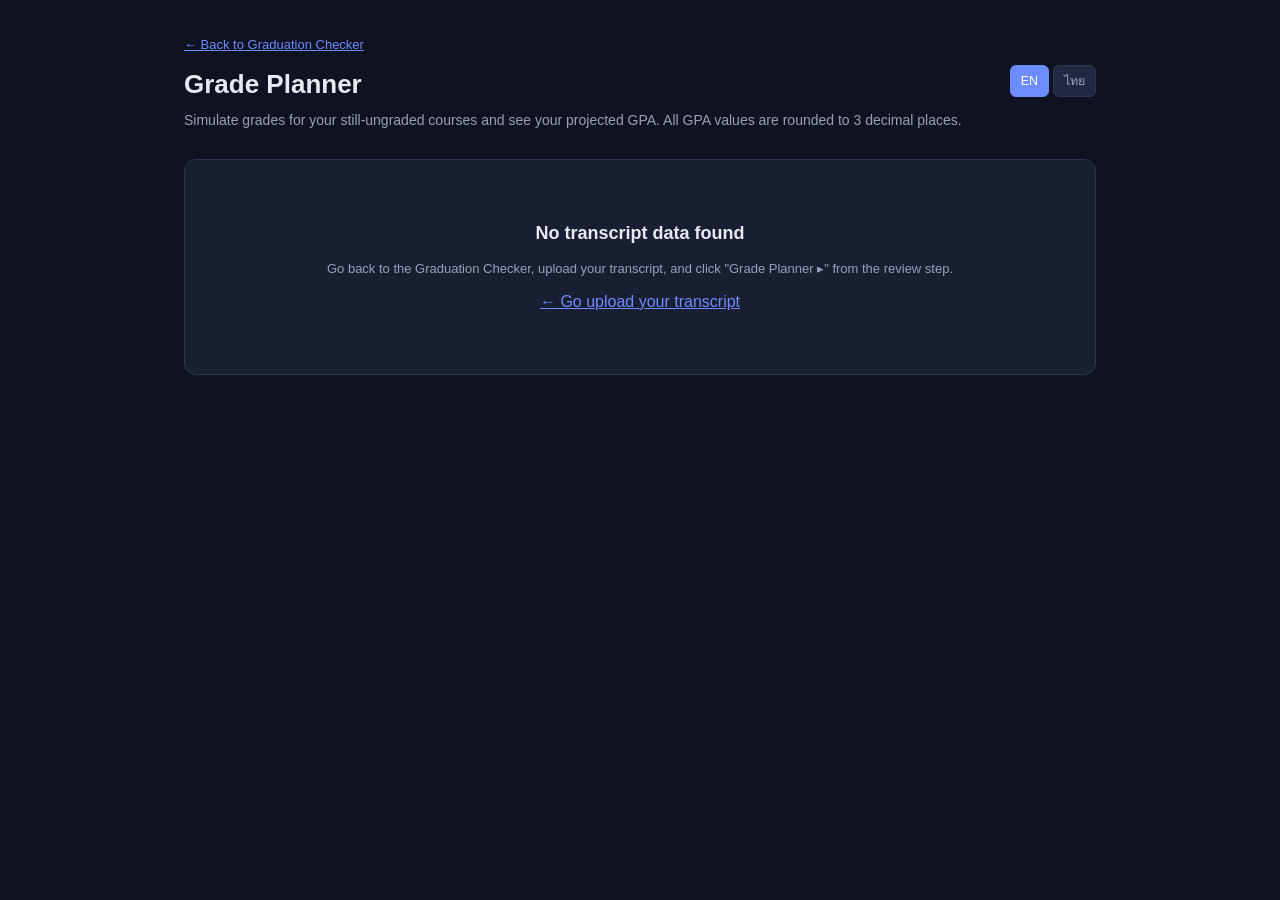
==== grade-planner.html @ a2794ba5 "feat: add grade planner" ====
<!DOCTYPE html>
<html lang="en">
<head>
  <meta charset="UTF-8" />
  <meta name="viewport" content="width=device-width, initial-scale=1.0" />
  <title>Grade Planner — CE KMITL</title>
  <link rel="preconnect" href="https://fonts.googleapis.com" />
  <link rel="preconnect" href="https://fonts.gstatic.com" crossorigin />
  <link href="https://fonts.googleapis.com/css2?family=Prompt:wght@300;400;500;600;700&display=swap" rel="stylesheet" />
  <link rel="stylesheet" href="css/styles.css" />
</head>
<body>
  <header>
    <a class="gp-back-link" href="index.html" data-i18n="gpBackLink">← Back to Graduation Checker</a>
    <div class="header-top">
      <h1 data-i18n="gpPageTitle">Grade Planner</h1>
      <div class="header-controls">
        <div class="lang-switch">
          <button type="button" class="lang-btn active" data-lang="en">EN</button>
          <button type="button" class="lang-btn" data-lang="th">ไทย</button>
        </div>
      </div>
    </div>
    <p class="sub" data-i18n="gpSub">Simulate grades for your still-ungraded courses and see your projected GPA. All GPA values are rounded to 3 decimal places.</p>
  </header>

  <main>
    <!-- Empty state (shown when there's no handed-off transcript data) -->
    <section class="card hidden" id="gpEmptySection">
      <div class="gp-empty-card">
        <h2 data-i18n="gpEmptyTitle">No transcript data found</h2>
        <p class="hint" data-i18n="gpEmptyText">Go back to the Graduation Checker, upload your transcript, and click "Grade Planner ▸" from the review step.</p>
        <a href="index.html" data-i18n="gpEmptyLink">← Go upload your transcript</a>
      </div>
    </section>

    <div id="gpContent" class="hidden">
      <!-- Prior GPA -->
      <section class="card">
        <h2 data-i18n="gpPriorTitle">Your GPA so far</h2>
        <div id="gpPriorStat"></div>
        <p class="hint hidden" id="gpExcludedNote"></p>
      </section>

      <!-- Simulation table -->
      <section class="card">
        <h2 data-i18n="gpSimTitle">This semester — simulate your grades</h2>
        <p class="hint" data-i18n="gpSimHint">These are the courses on your transcript with no grade posted yet. Pick a grade for each to see your projected GPA.</p>
        <div class="table-wrap">
          <table id="gpSimTable">
            <thead>
              <tr><th data-i18n="thCode">Code</th><th data-i18n="thTitle">Title</th><th data-i18n="thCredit">Credit</th><th data-i18n="thGradeSim">Simulated grade</th><th></th></tr>
            </thead>
            <tbody></tbody>
          </table>
        </div>
        <div class="row-actions">
          <button type="button" id="gpAddRowBtn" class="secondary" data-i18n="gpAddRowBtn">+ Add course</button>
        </div>
      </section>

      <!-- Live results -->
      <section class="card">
        <h2 data-i18n="gpResultsTitle">Projected results</h2>
        <div class="gp-stat-grid">
          <div class="gp-stat">
            <div class="gp-stat-label" data-i18n="gpSemesterGpa">This semester GPA</div>
            <div class="gp-stat-value" id="gpSemesterGpaValue">—</div>
          </div>
          <div class="gp-stat">
            <div class="gp-stat-label" data-i18n="gpCumulativeGpa">Projected cumulative GPA</div>
            <div class="gp-stat-value" id="gpCumulativeGpaValue">—</div>
          </div>
        </div>
        <div class="gp-filled-count" id="gpFilledCount"></div>
      </section>

      <!-- Reverse: target GPA -->
      <section class="card">
        <h2 data-i18n="gpTargetTitle">Or work backwards: set a target cumulative GPA</h2>
        <p class="hint" data-i18n="gpTargetHint">Enter the cumulative GPA you want to have after this semester — we'll calculate the average grade you need this semester to get there.</p>
        <div class="gp-target-row">
          <label>
            <span data-i18n="gpTargetLabel">Target cumulative GPA</span>
            <input type="number" id="gpTargetGpa" step="0.001" min="0" max="4" placeholder="3.500" />
          </label>
        </div>
        <div class="gp-target-result" id="gpTargetResult"></div>
      </section>
    </div>
  </main>

  <script src="js/i18n.js"></script>
  <script src="js/gradePlanner.js"></script>
</body>
</html>
---- css/styles.css ----
:root {
  --bg: #0f1220;
  --card: #1a1e33;
  --card-2: #232842;
  --text: #e8eaf2;
  --muted: #9aa0b8;
  --accent: #6c8cff;
  --accent-2: #4cc38a;
  --warn: #e0b341;
  --danger: #e06a6a;
  --border: #2e3350;
  --radius: 12px;
}

* { box-sizing: border-box; }

body {
  margin: 0;
  font-family: -apple-system, BlinkMacSystemFont, "Segoe UI", Roboto, "Helvetica Neue", Arial, sans-serif;
  background: var(--bg);
  color: var(--text);
  line-height: 1.5;
}

html[lang="th"] body {
  font-family: 'Prompt', -apple-system, BlinkMacSystemFont, "Segoe UI", Roboto, "Helvetica Neue", Arial, sans-serif;
}

header {
  padding: 32px 24px 16px;
  max-width: 960px;
  margin: 0 auto;
}
.header-top { display: flex; align-items: flex-start; justify-content: space-between; gap: 12px; flex-wrap: wrap; }
header h1 { margin: 0 0 6px; font-size: 26px; }
.header-controls { display: flex; align-items: center; gap: 12px; flex-wrap: wrap; flex-shrink: 0; }
.version-switch { display: flex; align-items: center; gap: 6px; font-size: 12.5px; color: var(--muted); }
.version-switch select {
  background: var(--card-2); color: var(--text); border: 1px solid var(--border);
  border-radius: 6px; padding: 5px 8px; font-size: 12.5px; cursor: pointer;
}
.lang-switch { display: flex; gap: 4px; flex-shrink: 0; }
.lang-btn {
  background: var(--card-2); color: var(--muted); border: 1px solid var(--border);
  border-radius: 6px; padding: 5px 10px; font-size: 12.5px; cursor: pointer;
}
.lang-btn.active { background: var(--accent); color: #fff; border-color: var(--accent); }
.sub { color: var(--muted); margin: 0; font-size: 14px; }
.disclaimer {
  margin: 12px 0 0; padding: 10px 14px; font-size: 13px; color: var(--warn);
  background: rgba(224,179,65,.1); border: 1px solid rgba(224,179,65,.35); border-radius: 8px;
}
.disclaimer.new-curriculum-note {
  color: var(--danger);
  background: rgba(224,106,106,.1); border-color: rgba(224,106,106,.35);
}

main { max-width: 960px; margin: 0 auto; padding: 12px 24px 48px; }

.card {
  background: var(--card);
  border: 1px solid var(--border);
  border-radius: var(--radius);
  padding: 20px 22px;
  margin-bottom: 18px;
}
.card h2 { margin: 0 0 12px; font-size: 18px; }
.hidden { display: none; }
.hint { color: var(--muted); font-size: 13px; margin: 0 0 12px; }

.drop-zone {
  border: 2px dashed var(--border);
  border-radius: var(--radius);
  padding: 30px;
  text-align: center;
  color: var(--muted);
  transition: border-color .15s, background .15s;
}
.drop-zone.drag { border-color: var(--accent); background: var(--card-2); }

button { font-family: inherit; font-size: 14px; cursor: pointer; border-radius: 8px; }
.primary { background: var(--accent); color: #fff; border: none; padding: 10px 18px; font-weight: 600; }
.primary:disabled { opacity: .5; cursor: not-allowed; }
.secondary { background: var(--card-2); color: var(--text); border: 1px solid var(--border); padding: 8px 14px; }
.link-btn { background: none; border: none; color: var(--accent); text-decoration: underline; padding: 0; font-size: inherit; }

.status { font-size: 13px; color: var(--muted); margin-top: 10px; min-height: 18px; }
.status.error { color: var(--danger); }
.status.ok { color: var(--accent-2); }

.student-info { font-size: 13px; color: var(--muted); margin-bottom: 12px; }
.student-info strong { color: var(--text); }

.table-wrap { overflow-x: auto; }
table { width: 100%; border-collapse: collapse; font-size: 13px; }
th, td { text-align: left; padding: 6px 8px; border-bottom: 1px solid var(--border); }
th { color: var(--muted); font-weight: 600; }
td input {
  width: 100%; background: var(--card-2); border: 1px solid var(--border);
  color: var(--text); border-radius: 6px; padding: 4px 6px; font-size: 13px;
}
td.code-cell input { width: 90px; }
td.credit-cell input, td.grade-cell input { width: 56px; }
td.grade-cell select {
  width: 100%; background: var(--card-2); border: 1px solid var(--border);
  color: var(--text); border-radius: 6px; padding: 4px 6px; font-size: 13px;
}
.del-btn { background: none; border: none; color: var(--danger); font-size: 16px; }

.col-toggle-btn { margin-bottom: 10px; font-size: 12.5px; padding: 6px 12px; }
#courseTable.title-collapsed th.title-col,
#courseTable.title-collapsed td.title-col { display: none; }

.row-actions { display: flex; justify-content: space-between; margin-top: 14px; gap: 10px; flex-wrap: wrap; }
.row-actions-right { display: flex; gap: 10px; flex-wrap: wrap; }

/* overall progress */
.overall-bar { margin-bottom: 18px; }
.bar-track { height: 14px; background: var(--card-2); border-radius: 8px; overflow: hidden; }
.bar-fill { height: 100%; background: linear-gradient(90deg, var(--accent), var(--accent-2)); }
.overall-num { font-size: 15px; margin-bottom: 6px; }
.overall-num .big { font-size: 22px; font-weight: 700; }

.sanity { font-size: 13px; margin: 8px 0 0; padding: 8px 12px; border-radius: 8px; }
.sanity.ok { background: rgba(76,195,138,.12); color: var(--accent-2); }
.sanity.warn { background: rgba(224,179,65,.12); color: var(--warn); }

.group-title { font-size: 13px; text-transform: uppercase; letter-spacing: .06em; color: var(--muted); margin: 18px 0 8px; }

.cat {
  background: var(--card-2); border: 1px solid var(--border);
  border-radius: 10px; padding: 12px 14px; margin-bottom: 10px;
}
.cat-head { display: flex; justify-content: space-between; align-items: baseline; gap: 10px; }
.cat-name { font-weight: 600; font-size: 14px; }
.cat-credits { font-size: 13px; color: var(--muted); white-space: nowrap; }
.pill { font-size: 11px; font-weight: 700; padding: 2px 8px; border-radius: 20px; margin-left: 8px; }
.pill.done { background: rgba(76,195,138,.18); color: var(--accent-2); }
.pill.todo { background: rgba(224,106,106,.18); color: var(--danger); }
.cat-bar-track { height: 6px; background: var(--bg); border-radius: 4px; margin: 8px 0; overflow: hidden; }
.cat-bar-fill { height: 100%; background: var(--accent); }
.cat-bar-fill.done { background: var(--accent-2); }
.cat-detail { font-size: 12.5px; color: var(--muted); margin-top: 6px; }
.cat-detail code { color: var(--text); background: var(--bg); padding: 1px 5px; border-radius: 4px; }
.missing-list { margin: 6px 0 0; padding-left: 18px; }
.missing-list li { margin: 1px 0; }

.path-picker label { font-size: 12.5px; color: var(--muted); display: flex; align-items: center; gap: 8px; flex-wrap: wrap; }
.path-picker select {
  background: var(--card-2); color: var(--text); border: 1px solid var(--border);
  border-radius: 6px; padding: 4px 8px; font-size: 13px;
}
.path-checklist { margin-top: 8px; padding-left: 0; }
.path-checklist li { list-style: none; margin: 3px 0; }
.path-note { color: var(--muted); }
.path-progress { margin-top: 8px; font-size: 12.5px; font-weight: 600; color: var(--muted); }
.path-progress.done { color: var(--accent-2); }

.extras h3 { font-size: 14px; margin: 16px 0 6px; }
.chip { display: inline-block; font-size: 12px; background: var(--card-2); border: 1px solid var(--border);
  border-radius: 6px; padding: 2px 8px; margin: 2px 4px 2px 0; }
.chip.warn { border-color: var(--warn); color: var(--warn); }

.log { font-size: 12px; color: var(--muted); max-height: 200px; overflow-y: auto; margin-top: 10px; padding-left: 18px; }

footer { max-width: 960px; margin: 0 auto; padding: 0 24px 40px; color: var(--muted); font-size: 12px; }
footer code { background: var(--card); padding: 1px 5px; border-radius: 4px; }

a {color: var(--accent); text-decoration: underline;}

/* Grade Planner page */
.gp-back-link { display: inline-block; margin-bottom: 10px; font-size: 13px; }
.gp-stat-grid { display: flex; gap: 14px; flex-wrap: wrap; margin-bottom: 4px; }
.gp-stat { flex: 1 1 180px; background: var(--card-2); border: 1px solid var(--border);
  border-radius: 10px; padding: 12px 14px; }
.gp-stat-label { font-size: 12.5px; color: var(--muted); margin-bottom: 4px; }
.gp-stat-value { font-size: 24px; font-weight: 700; }
.gp-filled-count { font-size: 12.5px; color: var(--muted); margin-top: 10px; }
.gp-target-row { display: flex; align-items: flex-end; gap: 12px; flex-wrap: wrap; margin-top: 4px; }
.gp-target-row label { font-size: 13px; color: var(--muted); display: flex; flex-direction: column; gap: 6px; }
.gp-target-row input {
  background: var(--card-2); color: var(--text); border: 1px solid var(--border);
  border-radius: 6px; padding: 6px 10px; font-size: 14px; width: 120px;
}
.gp-target-result { margin-top: 12px; font-size: 14px; }
.gp-target-result .gp-req-gpa { font-size: 22px; font-weight: 700; }
.gp-empty-card { text-align: center; padding: 40px 20px; }
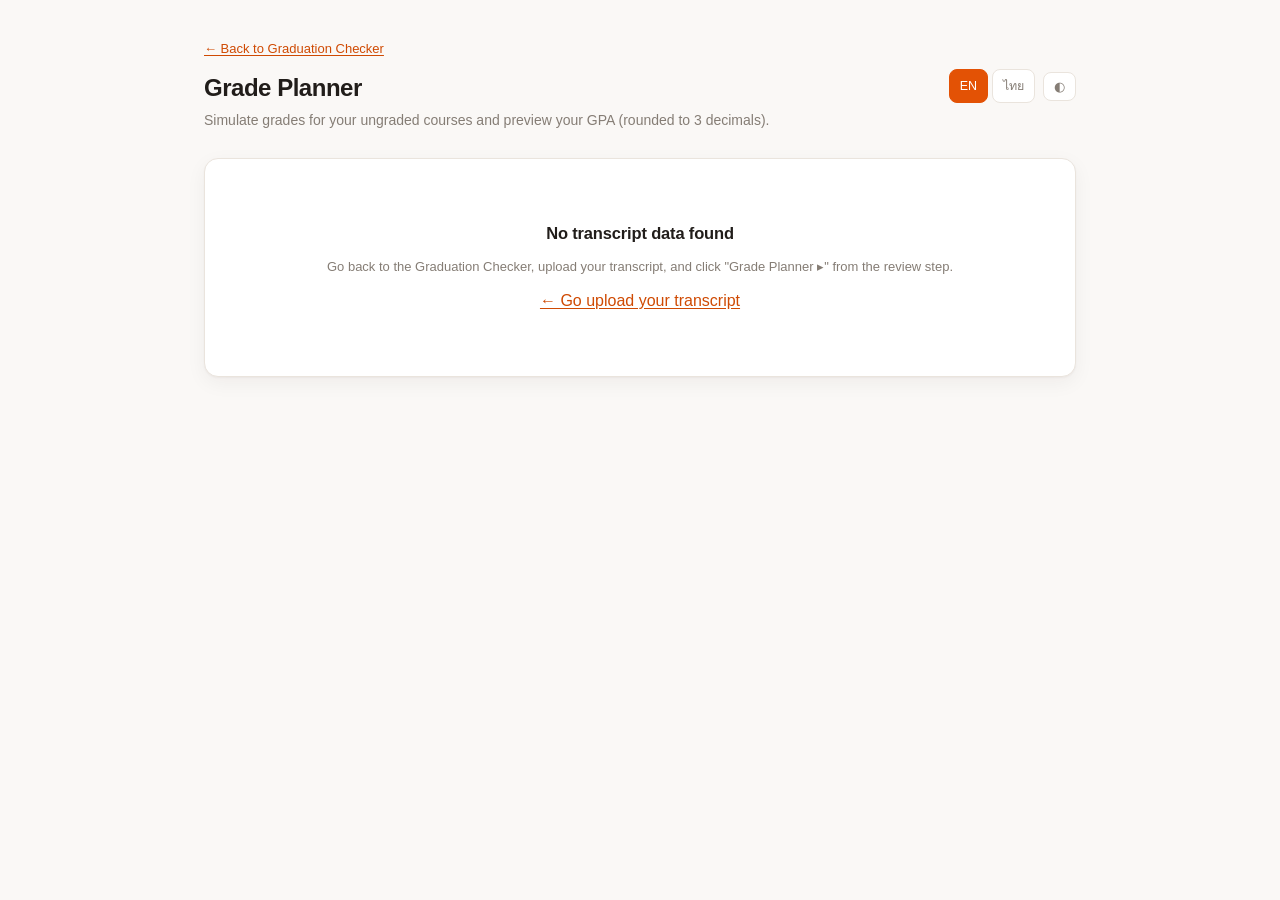
==== commit d5bbfd07: "feat: update UI" ====
--- a/grade-planner.html
+++ b/grade-planner.html
@@ -8,6 +8,8 @@
   <link rel="preconnect" href="https://fonts.gstatic.com" crossorigin />
   <link href="https://fonts.googleapis.com/css2?family=Prompt:wght@300;400;500;600;700&display=swap" rel="stylesheet" />
   <link rel="stylesheet" href="css/styles.css" />
+  <!-- set theme before first paint: saved choice, else browser preference -->
+  <script>document.documentElement.dataset.theme = localStorage.getItem('ce64_theme') || (matchMedia('(prefers-color-scheme: dark)').matches ? 'dark' : 'light');</script>
 </head>
 <body>
   <header>
@@ -19,9 +21,10 @@
           <button type="button" class="lang-btn active" data-lang="en">EN</button>
           <button type="button" class="lang-btn" data-lang="th">ไทย</button>
         </div>
+        <button type="button" class="theme-btn" aria-label="Toggle dark/light theme"></button>
       </div>
     </div>
-    <p class="sub" data-i18n="gpSub">Simulate grades for your still-ungraded courses and see your projected GPA. All GPA values are rounded to 3 decimal places.</p>
+    <p class="sub" data-i18n="gpSub">Simulate grades for your ungraded courses and preview your GPA (rounded to 3 decimals).</p>
   </header>
 
   <main>
--- a/css/styles.css
+++ b/css/styles.css
@@ -1,15 +1,39 @@
+/* Theme tokens — light is default, dark via [data-theme="dark"] (set pre-paint in <head>) */
 :root {
-  --bg: #0f1220;
-  --card: #1a1e33;
-  --card-2: #232842;
-  --text: #e8eaf2;
-  --muted: #9aa0b8;
-  --accent: #6c8cff;
-  --accent-2: #4cc38a;
-  --warn: #e0b341;
-  --danger: #e06a6a;
-  --border: #2e3350;
-  --radius: 12px;
+  --bg: #faf8f6;
+  --card: #ffffff;
+  --card-2: #f4f1ed;
+  --text: #211d1a;
+  --muted: #857d75;
+  --accent: #E35205;          /* fills, buttons, bars */
+  --accent-ink: #cf4a03;      /* accent as text on bg */
+  --accent-soft: rgba(227, 82, 5, .08);
+  --ok: #1a9c5b;
+  --ok-soft: rgba(26, 156, 91, .1);
+  --warn: #a8720c;
+  --warn-soft: rgba(168, 114, 12, .1);
+  --danger: #d43d3d;
+  --danger-soft: rgba(212, 61, 61, .1);
+  --border: #eae4dd;
+  --shadow: 0 1px 2px rgba(40, 25, 10, .04), 0 6px 20px rgba(40, 25, 10, .05);
+  --radius: 14px;
+}
+[data-theme="dark"] {
+  --bg: #141210;
+  --card: #1e1b18;
+  --card-2: #2a2521;
+  --text: #ece8e3;
+  --muted: #9d958c;
+  --accent-ink: #ff8442;
+  --accent-soft: rgba(227, 82, 5, .14);
+  --ok: #3fc97e;
+  --ok-soft: rgba(63, 201, 126, .12);
+  --warn: #e0a83e;
+  --warn-soft: rgba(224, 168, 62, .12);
+  --danger: #ef6b6b;
+  --danger-soft: rgba(239, 107, 107, .12);
+  --border: #363029;
+  --shadow: none;
 }
 
 * { box-sizing: border-box; }
@@ -19,127 +43,155 @@
   font-family: -apple-system, BlinkMacSystemFont, "Segoe UI", Roboto, "Helvetica Neue", Arial, sans-serif;
   background: var(--bg);
   color: var(--text);
-  line-height: 1.5;
+  line-height: 1.55;
+  transition: background .2s, color .2s;
 }
 
 html[lang="th"] body {
   font-family: 'Prompt', -apple-system, BlinkMacSystemFont, "Segoe UI", Roboto, "Helvetica Neue", Arial, sans-serif;
 }
 
+a { color: var(--accent-ink); text-decoration: underline; text-underline-offset: 2px; }
+
+/* ---------- header ---------- */
 header {
-  padding: 32px 24px 16px;
-  max-width: 960px;
+  padding: 36px 24px 12px;
+  max-width: 920px;
   margin: 0 auto;
 }
 .header-top { display: flex; align-items: flex-start; justify-content: space-between; gap: 12px; flex-wrap: wrap; }
-header h1 { margin: 0 0 6px; font-size: 26px; }
-.header-controls { display: flex; align-items: center; gap: 12px; flex-wrap: wrap; flex-shrink: 0; }
+header h1 { margin: 0 0 4px; font-size: 24px; letter-spacing: -.02em; }
+.header-controls { display: flex; align-items: center; gap: 8px; flex-wrap: wrap; flex-shrink: 0; }
 .version-switch { display: flex; align-items: center; gap: 6px; font-size: 12.5px; color: var(--muted); }
 .version-switch select {
-  background: var(--card-2); color: var(--text); border: 1px solid var(--border);
-  border-radius: 6px; padding: 5px 8px; font-size: 12.5px; cursor: pointer;
+  background: var(--card); color: var(--text); border: 1px solid var(--border);
+  border-radius: 8px; padding: 6px 8px; font-size: 12.5px; cursor: pointer;
 }
 .lang-switch { display: flex; gap: 4px; flex-shrink: 0; }
-.lang-btn {
-  background: var(--card-2); color: var(--muted); border: 1px solid var(--border);
-  border-radius: 6px; padding: 5px 10px; font-size: 12.5px; cursor: pointer;
-}
+.lang-btn, .theme-btn {
+  background: var(--card); color: var(--muted); border: 1px solid var(--border);
+  border-radius: 8px; padding: 6px 10px; font-size: 12.5px; cursor: pointer;
+  transition: background .15s, color .15s;
+}
+.lang-btn:hover, .theme-btn:hover { color: var(--text); }
 .lang-btn.active { background: var(--accent); color: #fff; border-color: var(--accent); }
+.theme-btn::before { content: '◐'; }
+[data-theme="dark"] .theme-btn::before { content: '◑'; }
+
 .sub { color: var(--muted); margin: 0; font-size: 14px; }
 .disclaimer {
-  margin: 12px 0 0; padding: 10px 14px; font-size: 13px; color: var(--warn);
-  background: rgba(224,179,65,.1); border: 1px solid rgba(224,179,65,.35); border-radius: 8px;
-}
-.disclaimer.new-curriculum-note {
-  color: var(--danger);
-  background: rgba(224,106,106,.1); border-color: rgba(224,106,106,.35);
-}
-
-main { max-width: 960px; margin: 0 auto; padding: 12px 24px 48px; }
+  margin: 14px 0 0; padding: 10px 14px; font-size: 12.5px; color: var(--warn);
+  background: var(--warn-soft); border: 1px solid transparent; border-radius: 10px;
+}
+.disclaimer.new-curriculum-note { color: var(--danger); background: var(--danger-soft); }
+
+/* ---------- layout / cards ---------- */
+main { max-width: 920px; margin: 0 auto; padding: 14px 24px 48px; }
 
 .card {
   background: var(--card);
   border: 1px solid var(--border);
   border-radius: var(--radius);
-  padding: 20px 22px;
-  margin-bottom: 18px;
-}
-.card h2 { margin: 0 0 12px; font-size: 18px; }
+  box-shadow: var(--shadow);
+  padding: 22px 24px;
+  margin-bottom: 16px;
+}
+.card h2 { margin: 0 0 10px; font-size: 16.5px; letter-spacing: -.01em; }
 .hidden { display: none; }
 .hint { color: var(--muted); font-size: 13px; margin: 0 0 12px; }
 
+/* collapsible help */
+details.help { margin-top: 10px; }
+details.help summary {
+  cursor: pointer; font-size: 13px; color: var(--muted); user-select: none;
+}
+details.help summary:hover { color: var(--text); }
+details.help .hint { margin: 8px 0 0; }
+
 .drop-zone {
-  border: 2px dashed var(--border);
+  border: 1.5px dashed var(--border);
   border-radius: var(--radius);
-  padding: 30px;
+  padding: 34px 20px;
   text-align: center;
   color: var(--muted);
+  font-size: 14px;
   transition: border-color .15s, background .15s;
 }
-.drop-zone.drag { border-color: var(--accent); background: var(--card-2); }
-
-button { font-family: inherit; font-size: 14px; cursor: pointer; border-radius: 8px; }
-.primary { background: var(--accent); color: #fff; border: none; padding: 10px 18px; font-weight: 600; }
-.primary:disabled { opacity: .5; cursor: not-allowed; }
-.secondary { background: var(--card-2); color: var(--text); border: 1px solid var(--border); padding: 8px 14px; }
-.link-btn { background: none; border: none; color: var(--accent); text-decoration: underline; padding: 0; font-size: inherit; }
+.drop-zone.drag, .drop-zone:hover { border-color: var(--accent); background: var(--accent-soft); }
+.drop-zone p { margin: 0; }
+
+/* ---------- buttons / inputs ---------- */
+button { font-family: inherit; font-size: 14px; cursor: pointer; border-radius: 10px; }
+.primary {
+  background: var(--accent); color: #fff; border: none; padding: 10px 18px; font-weight: 600;
+  transition: filter .15s;
+}
+.primary:hover:not(:disabled) { filter: brightness(1.1); }
+.primary:disabled { opacity: .45; cursor: not-allowed; }
+.secondary {
+  background: transparent; color: var(--text); border: 1px solid var(--border); padding: 8px 14px;
+  transition: background .15s, border-color .15s;
+}
+.secondary:hover { border-color: var(--accent); color: var(--accent-ink); }
+.link-btn { background: none; border: none; color: var(--accent-ink); text-decoration: underline; padding: 0; font-size: inherit; }
+
+input[type="file"] { color: var(--muted); font-size: 13px; margin-right: 8px; }
 
 .status { font-size: 13px; color: var(--muted); margin-top: 10px; min-height: 18px; }
 .status.error { color: var(--danger); }
-.status.ok { color: var(--accent-2); }
-
+.status.ok { color: var(--ok); }
+
+/* ---------- review table ---------- */
 .student-info { font-size: 13px; color: var(--muted); margin-bottom: 12px; }
 .student-info strong { color: var(--text); }
 
 .table-wrap { overflow-x: auto; }
 table { width: 100%; border-collapse: collapse; font-size: 13px; }
 th, td { text-align: left; padding: 6px 8px; border-bottom: 1px solid var(--border); }
-th { color: var(--muted); font-weight: 600; }
-td input {
-  width: 100%; background: var(--card-2); border: 1px solid var(--border);
-  color: var(--text); border-radius: 6px; padding: 4px 6px; font-size: 13px;
-}
+th { color: var(--muted); font-weight: 600; font-size: 12px; text-transform: uppercase; letter-spacing: .05em; }
+td input, td select {
+  width: 100%; background: var(--card-2); border: 1px solid transparent;
+  color: var(--text); border-radius: 8px; padding: 5px 8px; font-size: 13px;
+}
+td input:focus, td select:focus { outline: none; border-color: var(--accent); }
 td.code-cell input { width: 90px; }
 td.credit-cell input, td.grade-cell input { width: 56px; }
-td.grade-cell select {
-  width: 100%; background: var(--card-2); border: 1px solid var(--border);
-  color: var(--text); border-radius: 6px; padding: 4px 6px; font-size: 13px;
-}
-.del-btn { background: none; border: none; color: var(--danger); font-size: 16px; }
+.del-btn { background: none; border: none; color: var(--muted); font-size: 16px; }
+.del-btn:hover { color: var(--danger); }
 
 .col-toggle-btn { margin-bottom: 10px; font-size: 12.5px; padding: 6px 12px; }
 #courseTable.title-collapsed th.title-col,
 #courseTable.title-collapsed td.title-col { display: none; }
 
-.row-actions { display: flex; justify-content: space-between; margin-top: 14px; gap: 10px; flex-wrap: wrap; }
+.row-actions { display: flex; justify-content: space-between; margin-top: 16px; gap: 10px; flex-wrap: wrap; }
 .row-actions-right { display: flex; gap: 10px; flex-wrap: wrap; }
 
-/* overall progress */
+/* ---------- results ---------- */
 .overall-bar { margin-bottom: 18px; }
-.bar-track { height: 14px; background: var(--card-2); border-radius: 8px; overflow: hidden; }
-.bar-fill { height: 100%; background: linear-gradient(90deg, var(--accent), var(--accent-2)); }
-.overall-num { font-size: 15px; margin-bottom: 6px; }
-.overall-num .big { font-size: 22px; font-weight: 700; }
-
-.sanity { font-size: 13px; margin: 8px 0 0; padding: 8px 12px; border-radius: 8px; }
-.sanity.ok { background: rgba(76,195,138,.12); color: var(--accent-2); }
-.sanity.warn { background: rgba(224,179,65,.12); color: var(--warn); }
-
-.group-title { font-size: 13px; text-transform: uppercase; letter-spacing: .06em; color: var(--muted); margin: 18px 0 8px; }
+.bar-track { height: 10px; background: var(--card-2); border-radius: 6px; overflow: hidden; }
+.bar-fill { height: 100%; background: var(--accent); border-radius: 6px; transition: width .4s ease; }
+.overall-num { font-size: 15px; margin-bottom: 8px; }
+.overall-num .big { font-size: 22px; font-weight: 700; letter-spacing: -.02em; }
+
+.sanity { font-size: 13px; margin: 10px 0 0; padding: 8px 12px; border-radius: 10px; }
+.sanity.ok { background: var(--ok-soft); color: var(--ok); }
+.sanity.warn { background: var(--warn-soft); color: var(--warn); }
+
+.group-title { font-size: 12px; text-transform: uppercase; letter-spacing: .07em; color: var(--muted); margin: 20px 0 8px; }
 
 .cat {
   background: var(--card-2); border: 1px solid var(--border);
-  border-radius: 10px; padding: 12px 14px; margin-bottom: 10px;
+  border-radius: 12px; padding: 12px 14px; margin-bottom: 10px;
 }
 .cat-head { display: flex; justify-content: space-between; align-items: baseline; gap: 10px; }
 .cat-name { font-weight: 600; font-size: 14px; }
-.cat-credits { font-size: 13px; color: var(--muted); white-space: nowrap; }
-.pill { font-size: 11px; font-weight: 700; padding: 2px 8px; border-radius: 20px; margin-left: 8px; }
-.pill.done { background: rgba(76,195,138,.18); color: var(--accent-2); }
-.pill.todo { background: rgba(224,106,106,.18); color: var(--danger); }
-.cat-bar-track { height: 6px; background: var(--bg); border-radius: 4px; margin: 8px 0; overflow: hidden; }
-.cat-bar-fill { height: 100%; background: var(--accent); }
-.cat-bar-fill.done { background: var(--accent-2); }
+.cat-credits { font-size: 13px; color: var(--muted); white-space: nowrap; font-variant-numeric: tabular-nums; }
+.pill { font-size: 10.5px; font-weight: 700; padding: 2px 8px; border-radius: 20px; margin-left: 8px; letter-spacing: .03em; }
+.pill.done { background: var(--ok-soft); color: var(--ok); }
+.pill.todo { background: var(--danger-soft); color: var(--danger); }
+.cat-bar-track { height: 5px; background: var(--bg); border-radius: 4px; margin: 8px 0; overflow: hidden; }
+.cat-bar-fill { height: 100%; background: var(--accent); border-radius: 4px; }
+.cat-bar-fill.done { background: var(--ok); }
 .cat-detail { font-size: 12.5px; color: var(--muted); margin-top: 6px; }
 .cat-detail code { color: var(--text); background: var(--bg); padding: 1px 5px; border-radius: 4px; }
 .missing-list { margin: 6px 0 0; padding-left: 18px; }
@@ -147,41 +199,40 @@
 
 .path-picker label { font-size: 12.5px; color: var(--muted); display: flex; align-items: center; gap: 8px; flex-wrap: wrap; }
 .path-picker select {
-  background: var(--card-2); color: var(--text); border: 1px solid var(--border);
-  border-radius: 6px; padding: 4px 8px; font-size: 13px;
+  background: var(--card); color: var(--text); border: 1px solid var(--border);
+  border-radius: 8px; padding: 4px 8px; font-size: 13px;
 }
 .path-checklist { margin-top: 8px; padding-left: 0; }
 .path-checklist li { list-style: none; margin: 3px 0; }
 .path-note { color: var(--muted); }
 .path-progress { margin-top: 8px; font-size: 12.5px; font-weight: 600; color: var(--muted); }
-.path-progress.done { color: var(--accent-2); }
+.path-progress.done { color: var(--ok); }
 
 .extras h3 { font-size: 14px; margin: 16px 0 6px; }
 .chip { display: inline-block; font-size: 12px; background: var(--card-2); border: 1px solid var(--border);
-  border-radius: 6px; padding: 2px 8px; margin: 2px 4px 2px 0; }
+  border-radius: 8px; padding: 2px 8px; margin: 2px 4px 2px 0; }
 .chip.warn { border-color: var(--warn); color: var(--warn); }
 
 .log { font-size: 12px; color: var(--muted); max-height: 200px; overflow-y: auto; margin-top: 10px; padding-left: 18px; }
 
-footer { max-width: 960px; margin: 0 auto; padding: 0 24px 40px; color: var(--muted); font-size: 12px; }
-footer code { background: var(--card); padding: 1px 5px; border-radius: 4px; }
-
-a {color: var(--accent); text-decoration: underline;}
-
-/* Grade Planner page */
+footer { max-width: 920px; margin: 0 auto; padding: 0 24px 40px; color: var(--muted); font-size: 12px; }
+footer code { background: var(--card-2); padding: 1px 5px; border-radius: 4px; }
+
+/* ---------- Grade Planner page ---------- */
 .gp-back-link { display: inline-block; margin-bottom: 10px; font-size: 13px; }
 .gp-stat-grid { display: flex; gap: 14px; flex-wrap: wrap; margin-bottom: 4px; }
 .gp-stat { flex: 1 1 180px; background: var(--card-2); border: 1px solid var(--border);
-  border-radius: 10px; padding: 12px 14px; }
+  border-radius: 12px; padding: 14px 16px; }
 .gp-stat-label { font-size: 12.5px; color: var(--muted); margin-bottom: 4px; }
-.gp-stat-value { font-size: 24px; font-weight: 700; }
+.gp-stat-value { font-size: 26px; font-weight: 700; letter-spacing: -.02em; font-variant-numeric: tabular-nums; }
 .gp-filled-count { font-size: 12.5px; color: var(--muted); margin-top: 10px; }
 .gp-target-row { display: flex; align-items: flex-end; gap: 12px; flex-wrap: wrap; margin-top: 4px; }
 .gp-target-row label { font-size: 13px; color: var(--muted); display: flex; flex-direction: column; gap: 6px; }
 .gp-target-row input {
   background: var(--card-2); color: var(--text); border: 1px solid var(--border);
-  border-radius: 6px; padding: 6px 10px; font-size: 14px; width: 120px;
-}
+  border-radius: 8px; padding: 6px 10px; font-size: 14px; width: 120px;
+}
+.gp-target-row input:focus { outline: none; border-color: var(--accent); }
 .gp-target-result { margin-top: 12px; font-size: 14px; }
 .gp-target-result .gp-req-gpa { font-size: 22px; font-weight: 700; }
-.gp-empty-card { text-align: center; padding: 40px 20px; }+.gp-empty-card { text-align: center; padding: 40px 20px; }
